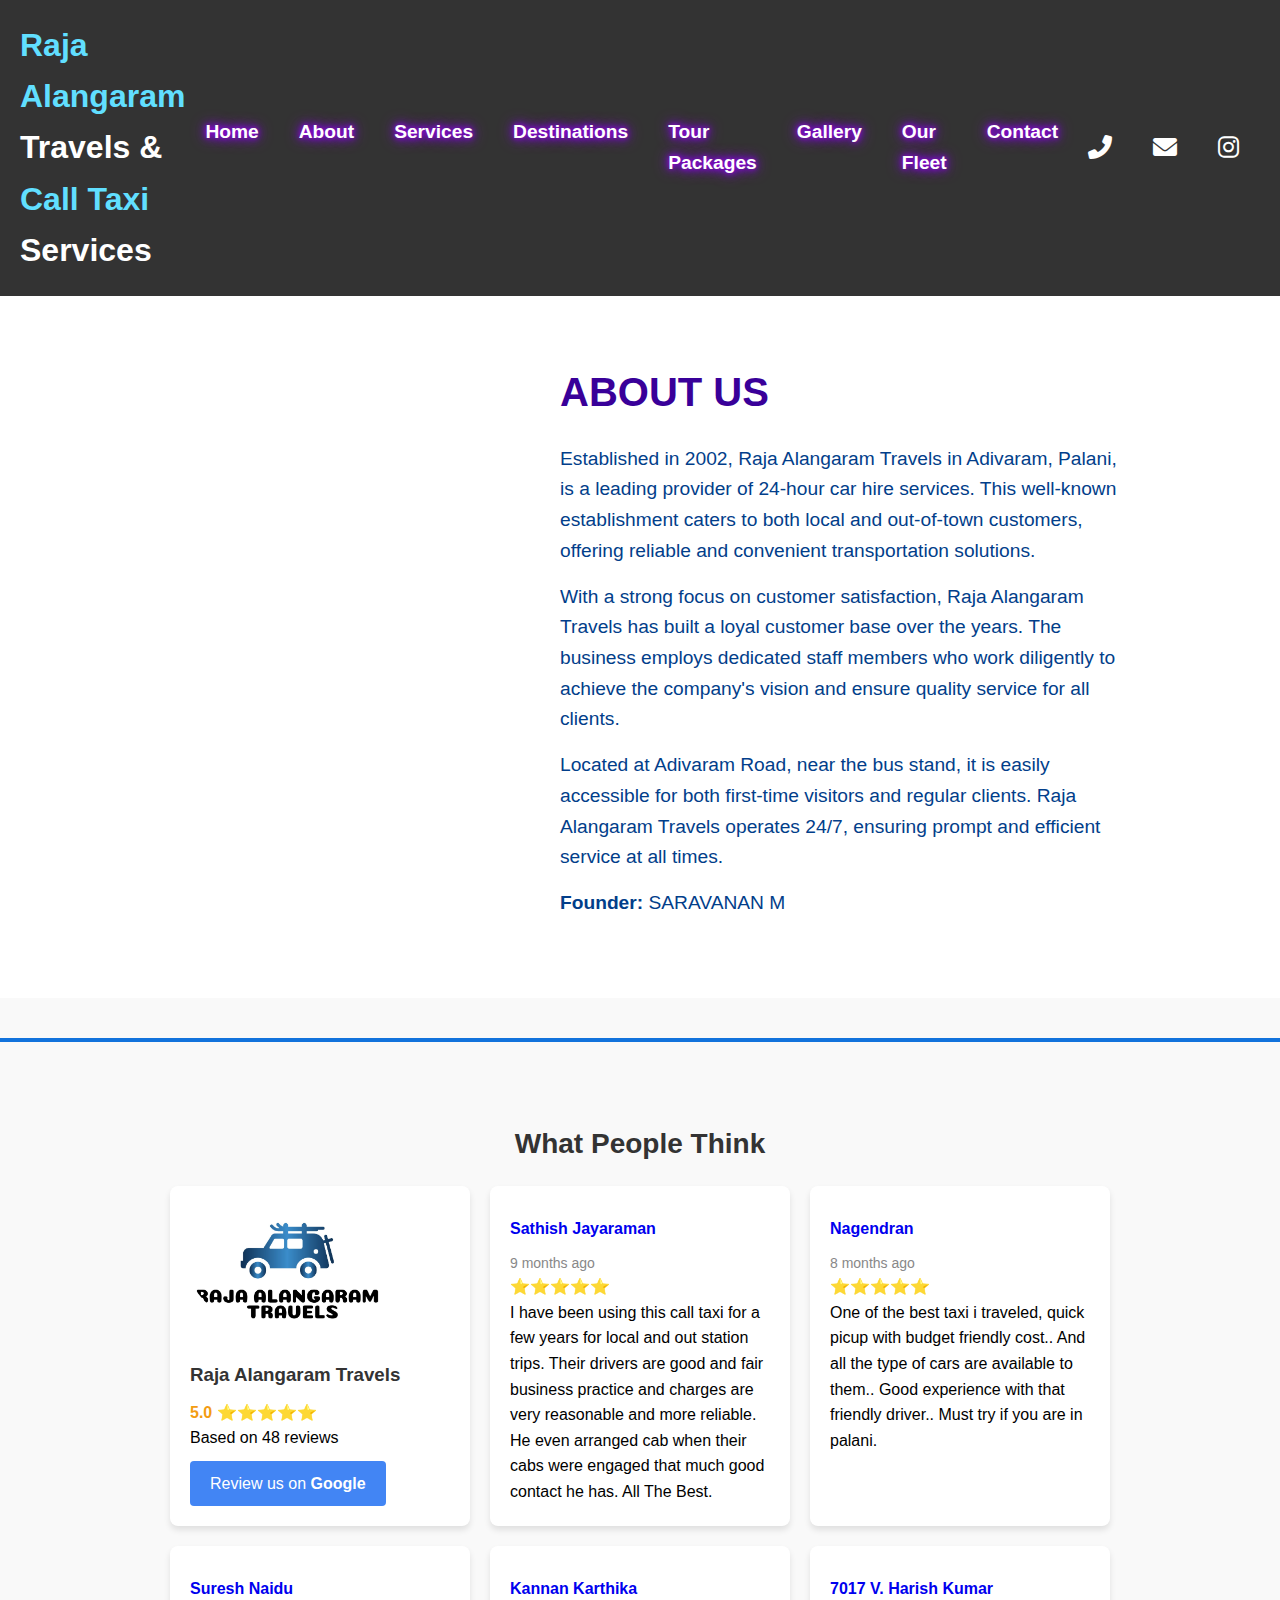
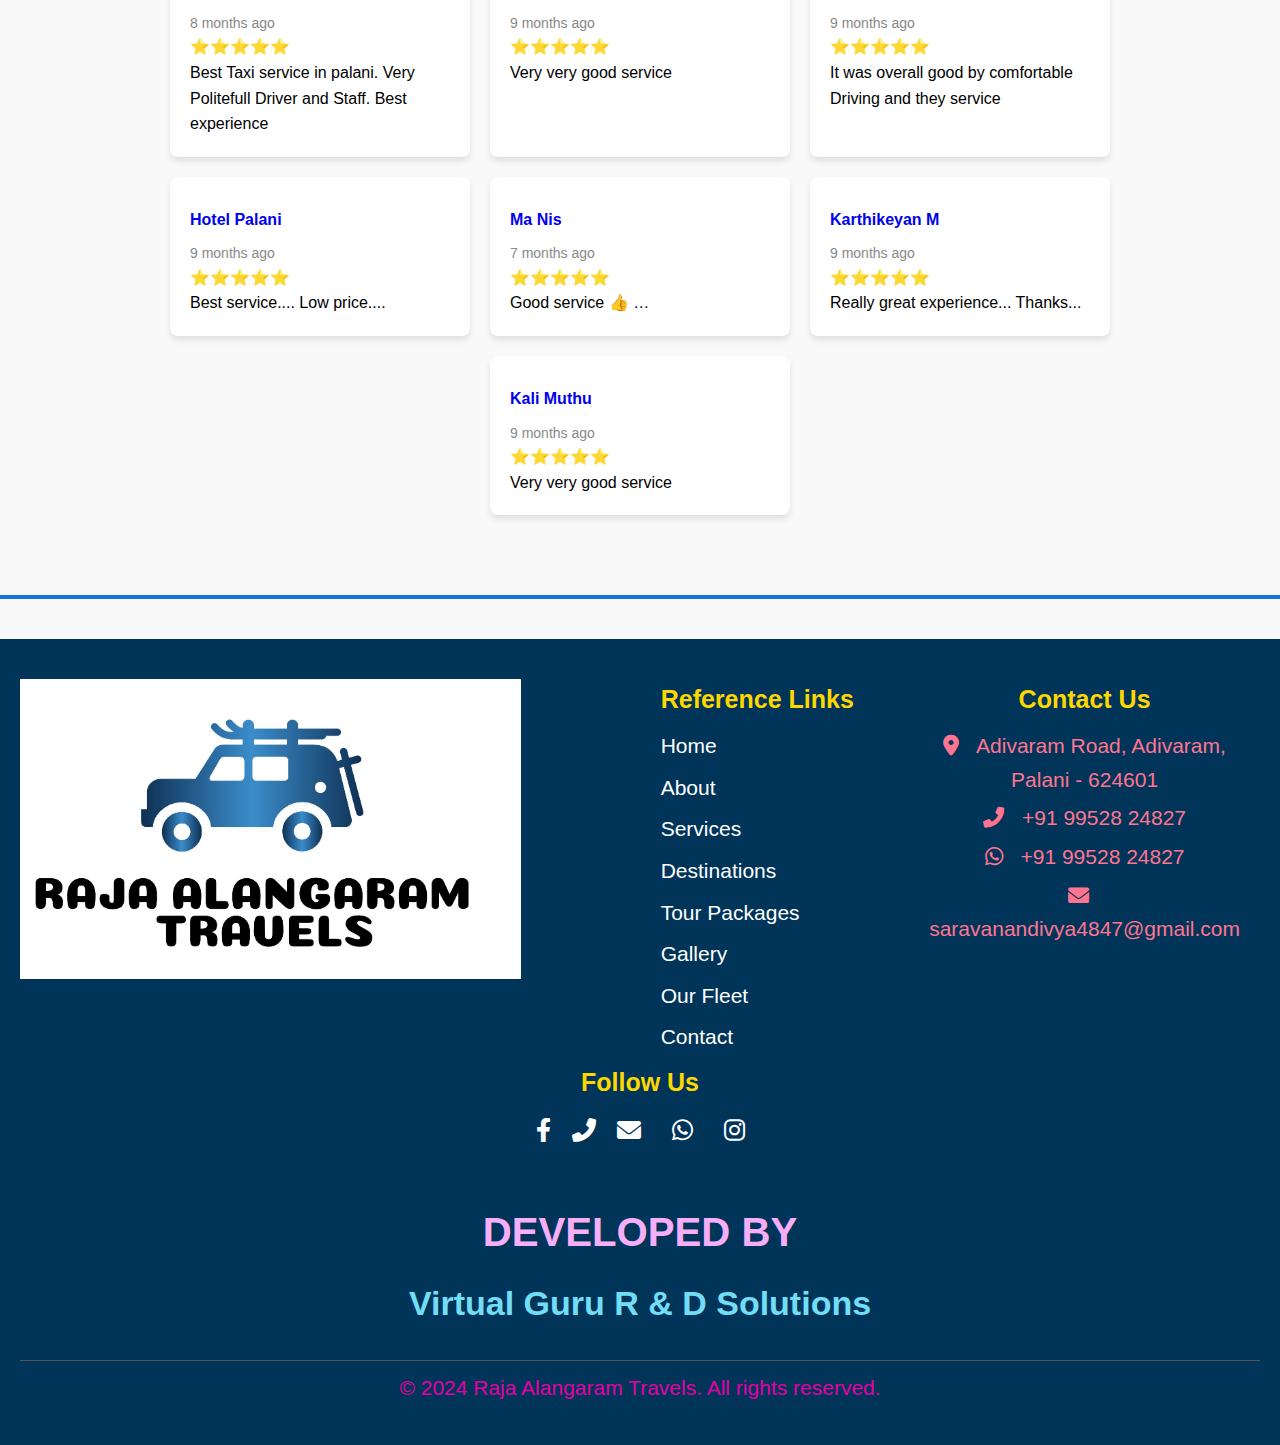
==== About.html @ 573901cd "Add files via upload" ====
<!DOCTYPE html>
<html lang="en">

<head>
    <meta charset="UTF-8">
    <meta name="viewport" content="width=device-width, initial-scale=1.0">
    <meta http-equiv="X-UA-Compatible" content="ie=edge">
    <title>ABOUT</title>
    <link rel="icon" type="image/png" href="images/logo.jpg"> 
    <link rel="stylesheet" href="styles-about.css">
    <script src="script.js"></script>
    <link rel="stylesheet" href="https://cdnjs.cloudflare.com/ajax/libs/font-awesome/6.0.0-beta3/css/all.min.css">
</head>

<body>

    <!-- Header Section -->
    <header class="header">
        <div class="logo"><span>Raja Alangaram </span>Travels & <span>Call Taxi</span> Services</div>

        <!-- Hamburger Icon -->
        <div class="hamburger-icon" onclick="toggleMenu()">
            <i class="fas fa-bars"></i>
        </div>

        <nav class="navbar">
            <ul>
                <li><a href="index.html" target="_blank">Home</a></li>
                <li><a href="About.html" target="_blank">About</a></li>
                <li><a href="Services.html" target="_blank">Services</a></li>
                <li><a href="Destinations.html" target="_blank">Destinations</a></li>
                <li><a href="Tour_packages.html" target="_blank">Tour Packages</a></li>
                <li><a href="Gallery.html" target="_blank">Gallery</a></li>
                <li><a href="Our_fleet.html" target="_blank">Our Fleet</a></li>
                <li><a href="Contact.html" target="_blank">Contact</a></li>
            </ul>
        </nav>

        <div class="social-icons">
            <a href="tel:+919952824847" class="icon"><i class="fas fa-phone-alt"></i></a>
            <a href="mailto:saravanandivya4847@gmail.com" class="icon"><i class="fas fa-envelope"></i></a>
            <a href="https://www.instagram.com/saravana2444kumar/profilecard/" target="_blank" class="icon"><i
                    class="fab fa-instagram"></i></a>
            <a href="https://www.facebook.com/people/Raja-Alangaram-Travels/100054265190573/" target="_blank"
                class="icon"><i class="fab fa-facebook-f"></i></a>
            <a href="https://wa.me/+919952824847" target="_blank" class="icon"><i class="fab fa-whatsapp"></i></a>
        </div>
    </header>

    <!-- Hero Section -->
    <!-- <section id="home" class="hero">
        <div class="hero-content"> -->
            <!-- <h1>DESTINATIONS</h1> -->
            <!-- <p>Discover new destinations, book your dream vacation, and start your journey today!</p>
            <a href="#destinations" class="cta-btn">Explore Now</a> -->
            <!-- </div>
        </section>
        <hr class="section-divider"> -->

    <section class="about-us-section">
        <div class="image-container">
            <img src="images/about.jpg" alt="Founder" class="founder-image">
        </div>
        <div class="content">
            <h1>ABOUT US</h1>
            <p>Established in 2002, Raja Alangaram Travels in Adivaram, Palani, is a leading provider of 24-hour car
                hire services. This well-known establishment caters to both local and out-of-town customers, offering
                reliable and convenient transportation solutions.</p>

            <p>With a strong focus on customer satisfaction, Raja Alangaram Travels has built a loyal customer base over
                the years. The business employs dedicated staff members who work diligently to achieve the company's
                vision and ensure quality service for all clients.</p>

            <p>Located at Adivaram Road, near the bus stand, it is easily accessible for both first-time visitors and
                regular clients. Raja Alangaram Travels operates 24/7, ensuring prompt and efficient service at all
                times.</p>
            <p><b>Founder:</b> SARAVANAN M</p>
        </div>
    </section>

    <hr class="section-divider">
    
    <section class="reviews-section">
        <h2>What People Think</h2>
        <div class="reviews-container">
            <div class="review-card">
                <img src="images/logo.jpg" alt="Company Logo" class="company-logo">
                <h3>Raja Alangaram Travels</h3>
                <p><span class="rating">5.0</span> ⭐⭐⭐⭐⭐</p>
                <p>Based on 48 reviews</p>
                <a href="https://maps.app.goo.gl/P688hC2yuktUn2Gf8" class="review-button">Review us on <span>Google</span></a>
            </div>
            <div class="review-card">
                <h4><a href="https://maps.app.goo.gl/FqqattShpn6KXUoi7">Sathish Jayaraman</a></h4>
                <p class="time">9 months ago</p>
                <p>⭐⭐⭐⭐⭐</p>
                <p>I have been using this call taxi for a few years for local and out station trips. Their drivers are
                    good and fair business practice and charges are very reasonable and more reliable. He even arranged
                    cab when their cabs were engaged that much good contact he has. All The Best.</p>
            </div>
            <div class="review-card">
                <h4><a href="https://maps.app.goo.gl/kctNxfXuaVHWLECJ7">Nagendran</a></h4>
                <p class="time">8 months ago</p>
                <p>⭐⭐⭐⭐⭐</p>
                <p>One of the best taxi i traveled, quick picup with budget friendly cost.. And all the type of cars are
                    available to them.. Good experience with that friendly driver.. Must try if you are in palani.</p>
            </div>
            <div class="review-card">
                <h4><a href="https://maps.app.goo.gl/j4rUQiEdTkGnkEKw6">Suresh Naidu</a></h4>
                <p class="time">8 months ago</p>
                <p>⭐⭐⭐⭐⭐</p>
                <p>Best Taxi service in palani. Very Politefull Driver and Staff. Best experience</p>
            </div>
            <div class="review-card">
                <h4><a href="https://maps.app.goo.gl/ArvL1PRYRtHhDiy7A">Kannan Karthika</a></h4>
                <p class="time">9 months ago</p>
                <p>⭐⭐⭐⭐⭐</p>
                <p>Very very good service</p>
            </div>
            <div class="review-card">
                <h4><a href="https://maps.app.goo.gl/fnuEKwXQ3fy8snRQ8">7017 V. Harish Kumar</a></h4>
                <p class="time">9 months ago</p>
                <p>⭐⭐⭐⭐⭐</p>
                <p>It was overall good by comfortable Driving and they service</p>
            </div>
            <div class="review-card">
                <h4><a href="https://maps.app.goo.gl/ftvXEJyByDLaSv5Z9">Hotel Palani</a></h4>
                <p class="time">9 months ago</p>
                <p>⭐⭐⭐⭐⭐</p>
                <p>Best service....
                    Low price....</p>
            </div>
            <div class="review-card">
                <h4><a href="https://maps.app.goo.gl/LnxFimQP7kWTfCqp6"> Ma Nis</a></h4>
                <p class="time">7 months ago</p>
                <p>⭐⭐⭐⭐⭐</p>
                <p>Good service 👍 …</p>
            </div>
            <div class="review-card">
                <h4><a href="https://maps.app.goo.gl/hjpyhHBdWGi5uBCR7">Karthikeyan M</a></h4>
                <p class="time">9 months ago</p>
                <p>⭐⭐⭐⭐⭐</p>
                <p>Really great experience... Thanks...</p>
            </div>
            <div class="review-card">
                <h4><a href="https://maps.app.goo.gl/9dqnD6FXGagjLhCFA">Kali Muthu</a></h4>
                <p class="time">9 months ago</p>
                <p>⭐⭐⭐⭐⭐</p>
                <p>Very very good service</p>
            </div>
        </div>
    </section>

    <script>
        document.addEventListener('DOMContentLoaded', () => {
            const img = document.querySelector('.founder-image');
            img.src = 'images/about.jpg';
        });

    </script>

    <hr class="section-divider">
    <!-- Footer Section -->
    <footer class="footer">
        <div class="footer-container">
            <!-- 1st Column: Logo -->
            <div class="footer-logo">
                <img src="images/logo.jpg" alt="Raja Alangaram Travels Logo">
            </div>

            <!-- 2nd Column: Reference Links -->
            <div class="footer-links">
                <h3>Reference Links</h3>
                <ul>
                    <li><a href="#home">Home</a></li>
                    <li><a href="About.html" target="_blank">About</a></li>
                    <li><a href="Services.html" target="_blank">Services</a></li>
                    <li><a href="Destinations.html" target="_blank">Destinations</a></li>
                    <li><a href="Tour_packages.html" target="_blank">Tour Packages</a></li>
                    <li><a href="Gallery.html" target="_blank">Gallery</a></li>
                    <li><a href="Our_fleet.html" target="_blank">Our Fleet</a></li>
                    <li><a href="Contact.html" target="_blank">Contact</a></li>
                </ul>
            </div>

            <!-- 3rd Column: Contact Us -->
            <div class="footer-contact">
                <h3>Contact Us</h3>
                <p><i class="fas fa-map-marker-alt"></i> Adivaram Road, Adivaram, Palani - 624601</p>
                <p><i class="fas fa-phone-alt"></i> +91 99528 24827</p>
                <p><i class="fab fa-whatsapp"></i> +91 99528 24827</p>
                <p><i class="fas fa-envelope"></i> saravanandivya4847@gmail.com</p>
            </div>

            <!-- 4th Column: Follow Us -->
            <div class="footer-social">
                <h3>Follow Us</h3>
                <div class="social-icons">
                    <a href="https://www.facebook.com/people/Raja-Alangaram-Travels/100054265190573/" target="_blank"
                        class="social-icon"><i class="fab fa-facebook-f"></i></a>
                        <a href="tel:+919443824847" class="social-icon"><i class="fas fa-phone-alt"></i></a>
                    <a href="mailto:saravanandivya4847@gmail.com" class="social-icon"><i
                            class="fas fa-envelope"></i></a>
                    <a href="https://wa.me/+919952824847" target="_blank" class="icon"><i
                            class="fab fa-whatsapp"></i></a>
                    <a href="https://www.instagram.com/saravana2444kumar/profilecard/" target="_blank"
                        class="social-icon"><i class="fab fa-instagram"></i></a>
                    <!-- <a href="#" class="social-icon"><i class="fab fa-twitter"></i></a>
                    <a href="#" class="social-icon"><i class="fab fa-linkedin-in"></i></a> -->
                </div>
                <br><br>
                    <H1>DEVELOPED BY</H1>
                <h2>Virtual Guru R & D Solutions</h2>
            </div>
        </div>

        <!-- Copyright Notice -->
        <p class="footer-copy">&copy; 2024 Raja Alangaram Travels. All rights reserved.</p>
    </footer>
</body>

</html>
---- styles-about.css ----
/* General Styles */
* {
    margin: 0;
    padding: 0;
    box-sizing: border-box;
}

body {
    font-family: 'Arial', sans-serif;
    line-height: 1.6;
    background-color: #f9f9f9;
}

a {
    text-decoration: none;
}

ul {
    list-style: none;
}

/* Style for the horizontal rule (hr) */
.section-divider {
    border: 0;
    height: 0.25rem;
    background-color: #001d3d; /* Set the color of the hr line */
    margin: 40px 0; /* Adjust spacing above and below the hr line */
}

/* General Styles for Header */
.header {
    display: flex;
    justify-content: space-between;
    align-items: center;
    padding: 20px;
    background-color: #333;
    color: #fff;
}

/* Logo Styling */
.logo {
    font-size: 2em;
    font-weight: bold;
}

.logo span {
    color: #61dfff; /* Accent color */
}

/* Navbar Styling */
.navbar {
    display: flex;
    justify-content: center;
    align-items: center;
}

.navbar ul {
    list-style: none;
    padding: 0;
    margin: 0;
    display: flex;
}

.navbar ul li {
    margin: 0 15px;
}

.navbar ul li a {
    color: #fff;
    text-decoration: none;
    font-size: 1.25em;
    transition: color 0.3s ease;
    font-weight: bold;
}

.navbar ul li a:hover {
    color: #00f5d4; /* Accent color on hover */
}

/* Social Icons */
.social-icons {
    display: flex;
    align-items: center;
}

.social-icons .icon {
    color: #fff;
    margin: 0 10px;
    font-size: 1.5em;
    transition: color 0.3s ease;
}

.social-icons .icon:hover {
    color: #00bbf9; /* Accent color on hover */
}

/* Hamburger Icon */
.hamburger-icon { 
    display: none;
    font-size: 2em;
    cursor: pointer;
    color: #fff;
    position: absolute;
    top: 20px; /* Position at the top of the page */
    left: 20px; /* Position on the left */
    z-index: 10; /* Ensure it stays on top of the navbar */
    text-shadow: 0 0 10px #fff, 0 0 20px #c800ff, 0 0 30px #00a2ff; /* Initial glow effect */
    animation: glow 1.5s infinite alternate; /* Animation for glowing effect */
}

/* Keyframes for the glowing effect */
@keyframes glow {
    0% {
        text-shadow: 0 0 10px #fff, 0 0 20px #c800ff, 0 0 30px #00a2ff;
    }
    50% {
        text-shadow: 0 0 20px #fff, 0 0 30px #c800ff, 0 0 40px #00a2ff;
    }
    100% {
        text-shadow: 0 0 10px #fff, 0 0 20px #c800ff, 0 0 30px #00a2ff;
    }
}

/* Navbar */
.navbar {
    position: relative; /* Ensure the navbar is positioned relatively */
    /* background-color: #e00404; Default background color for the navbar */
}

.navbar ul {
    display: flex;
    flex-direction: row; /* Default layout for desktop */
    list-style: none;
    margin: 0;
    padding: 0;
    justify-content: center; /* Center the navbar items horizontally */
}

.navbar ul li {
    margin: 10px 20px;
}

/* Glowing Text Effect for Navbar Links */
.navbar ul li a {
    color: #fff; /* Text color */
    font-size: 1.2em; /* Font size */
    text-decoration: none; /* Remove underline from links */
    text-shadow: 0 0 5px #a106de, 0 0 10px #6200ff, 0 0 15px #b700ff; /* Glowing effect */
    transition: text-shadow 0.3s ease-in-out; /* Smooth transition effect */
}

/* Add a stronger glow effect on hover */
.navbar ul li a:hover {
    text-shadow: 0 0 10px #0ce7e3, 0 0 20px #00d9ff, 0 0 30px #00ffd9; /* Glow intensifies on hover */
}

/* Mobile View */
@media (max-width: 768px) {
    /* Navbar list items should be hidden by default on mobile */
    .navbar ul {
        display: none;
        flex-direction: column;
        width: 100%;
        background-color: #c01919;
        position: absolute;
        top: 60px; /* Below the header */
        left: 0;
        padding: 20px 0;
    }
    .navbar ul li {
        margin: 10px 0;
    }

    /* Show the hamburger icon on mobile */
    .hamburger-icon {
        display: block;
    }
}

/* When the menu is active, show the navbar items */
.navbar.active ul {
    display: flex; /* Show the navbar items when the menu is active */
}

/* Toggle hamburger icon appearance on active state */
.navbar.active .hamburger-icon i {
    transform: rotate(90deg); /* Rotate icon when active */
}

/* Mobile Navigation (Hidden by default) */
.navbar ul {
    display: flex;
}

@media (max-width: 768px) {
    /* Hide the navbar items on mobile */
    .navbar ul {
        display: none;
        flex-direction: column;
        width: 100%;
        background-color: #333;
        position: absolute;
        top: 60px; /* Below the header */
        left: 0;
        padding: 20px 0;
    }

    .navbar ul li {
        margin: 10px 0;
        text-align: center;
    }

    /* Show the hamburger icon */
    .hamburger-icon {
        display: block;
    }
}

/* When the menu is active, show the navbar items */
.navbar.active ul {
    display: flex;
}

/* Toggle hamburger icon appearance on active state */
.navbar.active .hamburger-icon i {
    transform: rotate(90deg); /* Rotate icon when active */
}

/* Hero Section */
.hero {
    height: 80vh;
    background: url('images/about1.jpg') no-repeat center center/cover;
    display: flex;
    justify-content: center;
    align-items: center;
    text-align: center;
    color: white;
}
.hero h1{
    font-weight: bold;
    font-size: 12rem;
    color: #6186ff;
}

.content h1 {
    font-size: 2.5em;
    margin-bottom: 20px;
    color: #390099;
}

.content p {
    font-size: 1.5em;
    margin-bottom: 40px;
    color: #ff0054;
}
/* General Reset */
body {
    margin: 0;
    font-family: Arial, sans-serif;
    background-color: #f9f9f9;
    line-height: 1.6;
  }
  
  .about-us-section {
    display: flex;
    align-items: center;
    justify-content: center;
    padding: 50px;
    background-color: white;
    flex-wrap: wrap; /* Allows content to stack on smaller screens */
  }
  
  .image-container {
    position: relative;
    width: 100%;
    max-width: 400px; /* Limits the image size on large screens */
    height: auto;
    animation: wingEffect 2s ease-in-out;
    overflow: hidden;
    flex: 1; /* Makes the image take up space equally */
    margin-bottom: 20px; /* Adds space on smaller screens */
  }
  
  .founder-image {
    width: 100%;
    border-radius: 15px;
    object-fit: cover;
    transform-origin: center;
    opacity: 0;
    animation: fadeIn 2s forwards;
  }
  
  .content {
    max-width: 600px;
    flex: 2; /* Makes the content take up more space than the image */
    padding: 0 20px;
  }
  
  .content h2 {
    font-size: 2em;
    color: #333;
  }
  
  .content p {
    color: #023e8a;
    margin-bottom: 15px;
    font-size: 1.2rem;
  }
  
  @keyframes wingEffect {
    0% {
      clip-path: polygon(50% 0%, 50% 0%, 50% 100%, 50% 100%);
    }
    100% {
      clip-path: polygon(0% 0%, 100% 0%, 100% 100%, 0% 100%);
    }
  }
  
  @keyframes fadeIn {
    to {
      opacity: 1;
    }
  }
  
  /* Responsive Design */
  @media (max-width: 768px) {
    .about-us-section {
      flex-direction: column; /* Stacks the content vertically */
      padding: 20px;
    }
  
    .content h2 {
      font-size: 1.8em;
    }
  
    .content p {
      font-size: 1em;
    }
  }
  
  @media (max-width: 480px) {
    .content h2 {
      font-size: 1.6em;
    }
  
    .content p {
      font-size: 0.9em;
    }
  }
  
.reviews-section {
  text-align: center;
  padding: 40px;
  background-color: #f9f9f9;
}

.reviews-section h2 {
  font-size: 28px;
  color: #333;
  margin-bottom: 20px;
}

.reviews-container {
  display: flex;
  justify-content: center;
  gap: 20px;
  flex-wrap: wrap;
}

.review-card {
  background-color: white;
  box-shadow: 0 4px 6px rgba(0, 0, 0, 0.1);
  border-radius: 8px;
  padding: 20px;
  width: 300px;
  text-align: left;
}

.company-logo {
  width: 210px;
  border-radius: 50%;
  margin-bottom: 10px;
}

.review-card h3, .review-card h4 {
  color: #333;
  margin: 10px 0;
}

.rating {
  font-weight: bold;
  color: #f39c12;
}

.time {
  color: #888;
  font-size: 14px;
}

.review-button {
  display: inline-block;
  margin-top: 10px;
  padding: 10px 20px;
  color: white;
  background-color: #4285f4;
  border-radius: 4px;
  text-decoration: none;
}

.review-button span {
  font-weight: bold;
}

.review-button:hover {
  background-color: #357ae8;
}
/* Style for the horizontal rule (hr) */
.section-divider {
    border: 0;
    height: 0.25rem;
    background-color: #1273dc; /* Set the color of the hr line */
    margin: 40px 0; /* Adjust spacing above and below the hr line */
}

/* Footer */
.footer {
    background-color: #003459;
    color: white;
    padding: 40px 20px;
    font-family: Arial, sans-serif;
}

/* Flexbox layout for footer */
.footer-container {
    display: flex;
    justify-content: space-between;
    align-items: flex-start;
    flex-wrap: wrap;
    max-width: 1800px;
    margin: 0 auto;
}

/* 1st Column: Logo */
.footer-logo img {
    max-height: 300px; /* Adjust logo size */
    margin-bottom: 20px;
    margin-right: 120px;

}

/* 2nd Column: Reference Links */
.footer-links {
    flex: 1;
    padding: 0 20px;
}

.footer-links h3 {
    font-size: 25px;
    color: #FFD700;
    margin-bottom: 10px;
}

.footer-links ul {
    list-style-type: none;
    padding: 0;
}

.footer-links li {
    margin: 8px 0;
}

.footer-links a {
    color: white;
    text-decoration: none;
    font-size: 21px;
    transition: color 0.3s;
}

.footer-links a:hover {
    color: #f72585;
}

/* 3rd Column: Contact Us */
.footer-contact {
    flex: 1;
    padding: 0 20px;
    text-align: center;
}

.footer-contact h3 {
    font-size: 25px;
    color: #FFD700;
    margin-bottom: 10px;
}

.footer-contact p {
    font-size: 21px;
    margin: 5px 0;
    color: #ff758f;
}

.footer-contact i {
    margin-right: 12px;
}

/* 4th Column: Follow Us */
.footer-social {
    flex: 1;
    padding: 0 20px;
    text-align: center;
}

.footer-social h3 {
    font-size: 25px;
    color: #FFD700;
    margin-bottom: 10px;
}

.social-icons {
    display: flex;
    justify-content: center;
    gap: 21px;
}

.social-icon {
    color: white;
    font-size: 24px;
    text-decoration: none;
    transition: color 0.3s;
}

.social-icon:hover {
    color: #ff4d6d;
}

.footer-social H1 {
    font-size: 2.51rem;  
    color: #f7aef8;
    margin-bottom: 10px;
}

.footer-social h2 {
    font-size: 34px;  
    color: #72ddf7;
    margin-bottom: 10px;
}
/* Copyright text */
.footer-copy {
    text-align: center;
    font-size: 21px;
    margin-top: 20px;
    border-top: 1px solid #555;
    padding-top: 10px;
    color: #e500a4;
}


/* Responsive Styles */
@media (max-width: 768px) {
    .footer-container {
        flex-direction: column;
        align-items: center;
    }

    .footer-logo img {
        max-height: 50px;
    }

    .footer-links, .footer-contact, .footer-social {
        text-align: center;
        margin-bottom: 20px;
    }

    .social-icons {
        justify-content: center;
    }
}


/* Responsive Design */
@media screen and (max-width: 768px) {
    .header {
        flex-direction: column;
        text-align: center;
    }

    .header .logo {
        margin-bottom: 10px;
    }

    .header nav ul {
        flex-direction: column;
        gap: 10px;
    }

    .social-icons {
        margin-top: 20px;
        gap: 10px;
    }

    .destination-cards {
        flex-direction: column;
        align-items: center;
    }

    .card {
        width: 80%;
    }
    .about-content {
        flex-direction: column;
        text-align: center;
    }

    .about-text {
        margin-right: 0;
        margin-bottom: 20px;
    }

    .about-image {
        margin-top: 20px;
    }
}
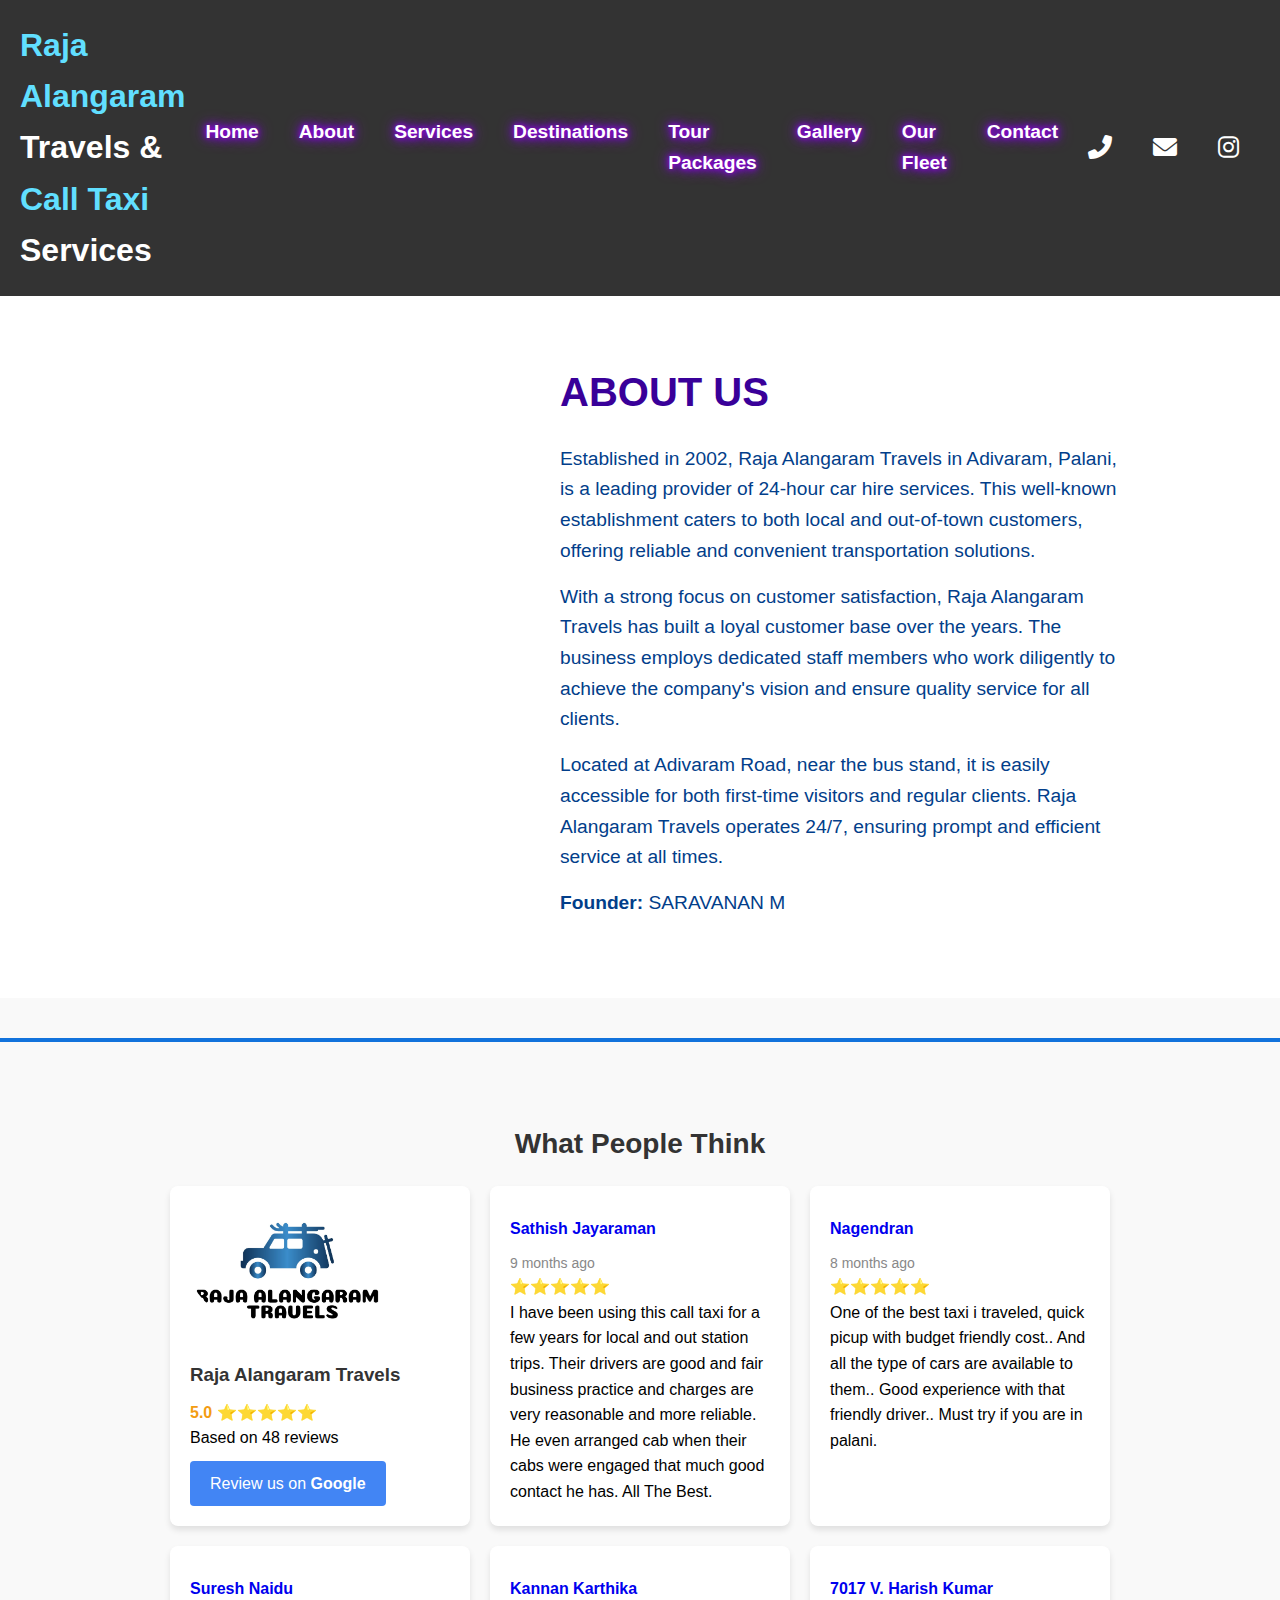
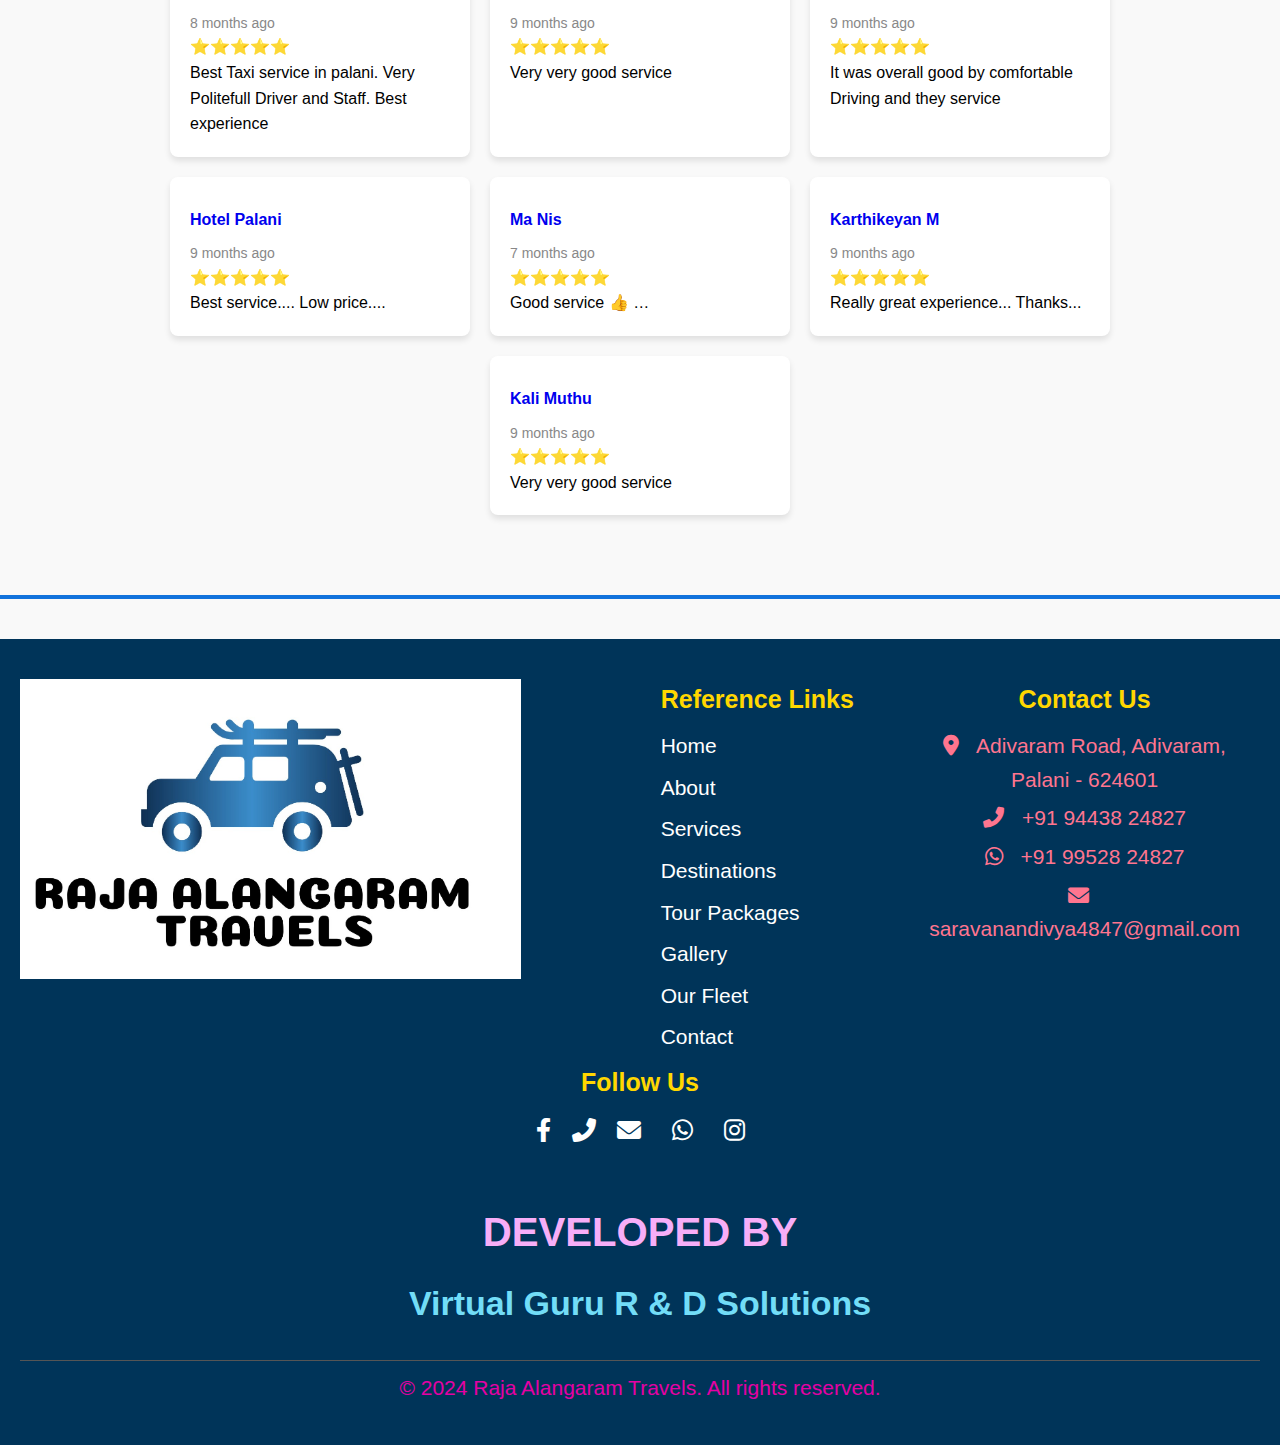
==== commit 8a88a4ba: "Update About.html" ====
--- a/About.html
+++ b/About.html
@@ -37,7 +37,7 @@
         </nav>
 
         <div class="social-icons">
-            <a href="tel:+919952824847" class="icon"><i class="fas fa-phone-alt"></i></a>
+            <a href="tel:+9952824847" class="icon"><i class="fas fa-phone-alt"></i></a>
             <a href="mailto:saravanandivya4847@gmail.com" class="icon"><i class="fas fa-envelope"></i></a>
             <a href="https://www.instagram.com/saravana2444kumar/profilecard/" target="_blank" class="icon"><i
                     class="fab fa-instagram"></i></a>
@@ -187,7 +187,7 @@
             <div class="footer-contact">
                 <h3>Contact Us</h3>
                 <p><i class="fas fa-map-marker-alt"></i> Adivaram Road, Adivaram, Palani - 624601</p>
-                <p><i class="fas fa-phone-alt"></i> +91 99528 24827</p>
+                <p><i class="fas fa-phone-alt"></i> +91 94438 24827</p>
                 <p><i class="fab fa-whatsapp"></i> +91 99528 24827</p>
                 <p><i class="fas fa-envelope"></i> saravanandivya4847@gmail.com</p>
             </div>
@@ -198,7 +198,7 @@
                 <div class="social-icons">
                     <a href="https://www.facebook.com/people/Raja-Alangaram-Travels/100054265190573/" target="_blank"
                         class="social-icon"><i class="fab fa-facebook-f"></i></a>
-                        <a href="tel:+919443824847" class="social-icon"><i class="fas fa-phone-alt"></i></a>
+                        <a href="tel:+919952824847" class="social-icon"><i class="fas fa-phone-alt"></i></a>
                     <a href="mailto:saravanandivya4847@gmail.com" class="social-icon"><i
                             class="fas fa-envelope"></i></a>
                     <a href="https://wa.me/+919952824847" target="_blank" class="icon"><i
@@ -219,4 +219,4 @@
     </footer>
 </body>
 
-</html>+</html>
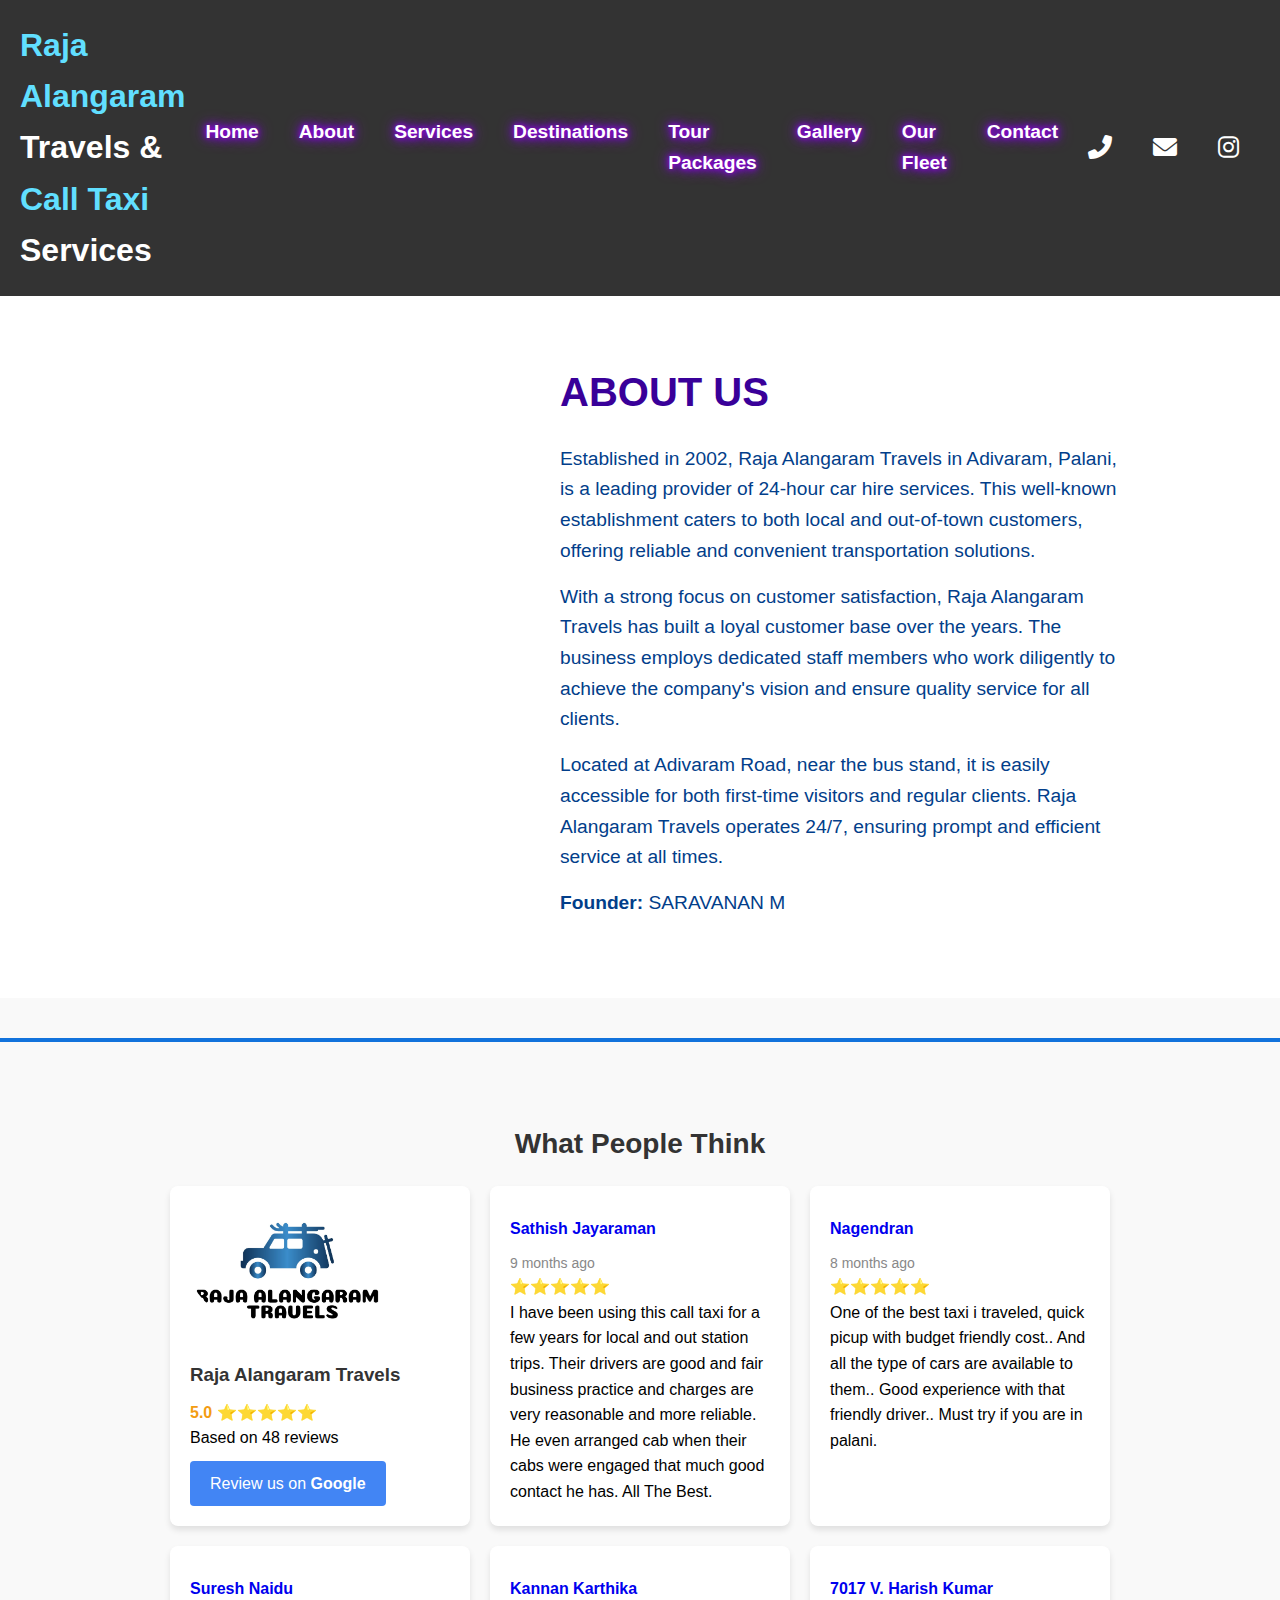
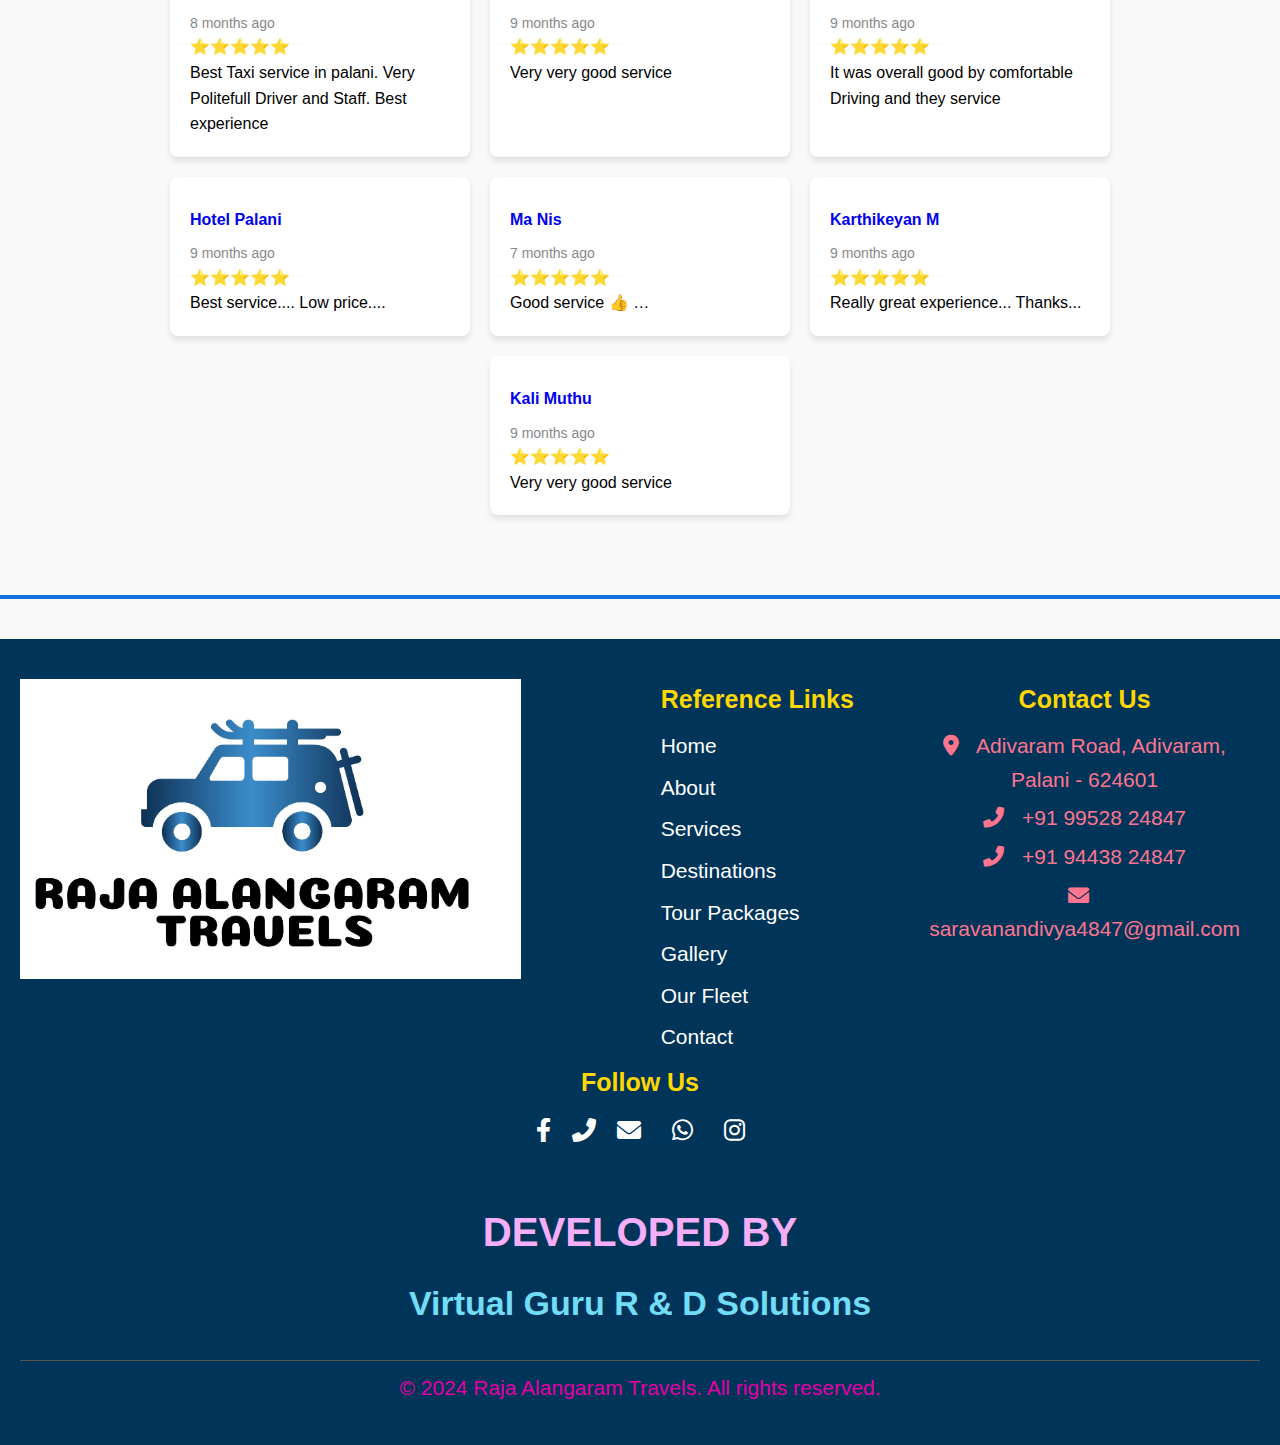
==== commit 689a2ffe: "Update About.html" ====
--- a/About.html
+++ b/About.html
@@ -187,8 +187,8 @@
             <div class="footer-contact">
                 <h3>Contact Us</h3>
                 <p><i class="fas fa-map-marker-alt"></i> Adivaram Road, Adivaram, Palani - 624601</p>
-                <p><i class="fas fa-phone-alt"></i> +91 94438 24827</p>
-                <p><i class="fab fa-whatsapp"></i> +91 99528 24827</p>
+                <p><i class="fas fa-phone-alt"></i> +91 99528 24847</p>
+                <p><i class="fas fa-phone-alt"></i> +91 94438 24847</p>
                 <p><i class="fas fa-envelope"></i> saravanandivya4847@gmail.com</p>
             </div>
 
